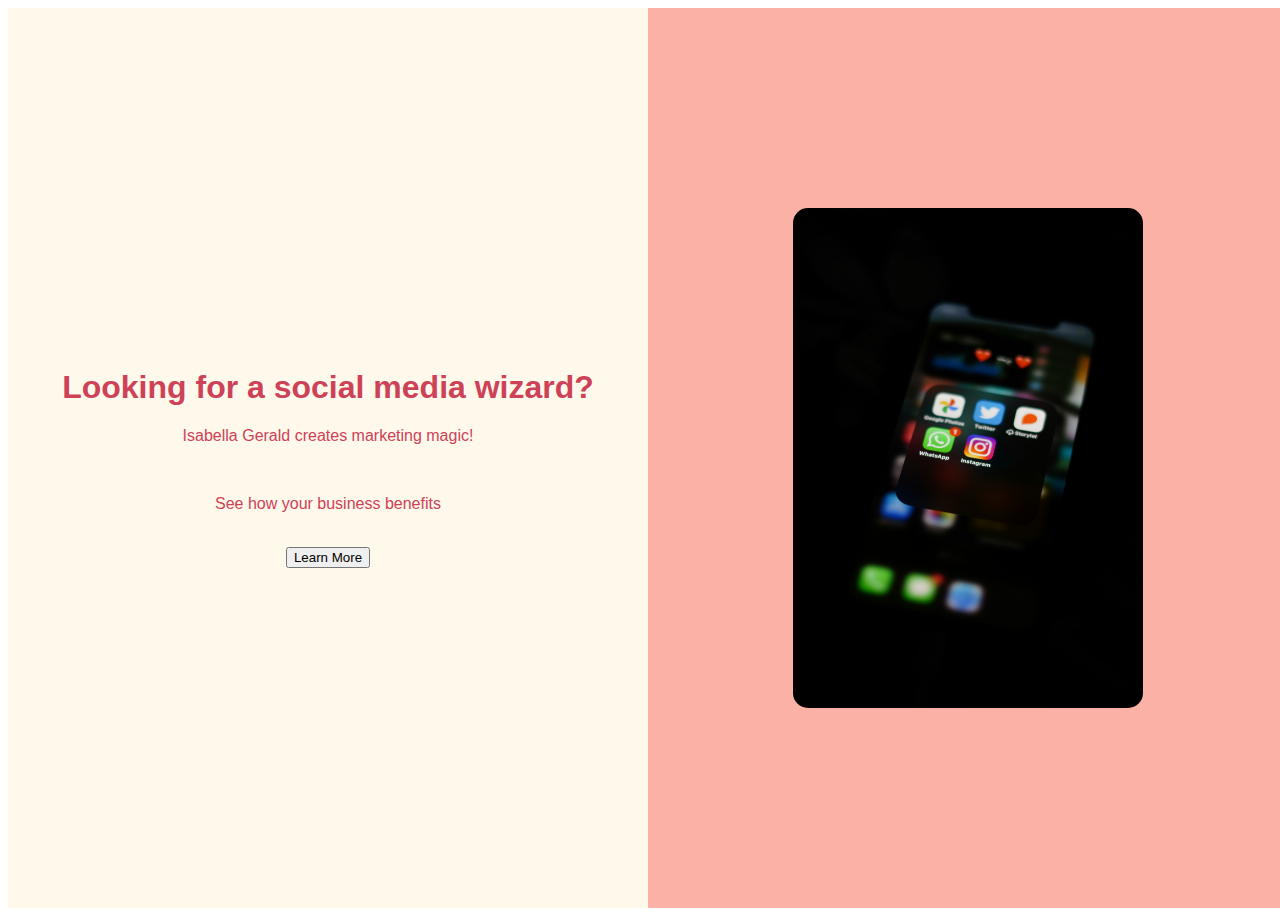
==== index.html @ b95b96a4 "Original Upload" ====
<!DOCTYPE html>
<html lang="en">
  <head>
    <meta charset="UTF-8" />
    <meta name="viewport" content="width=device-width, initial-scale=1.0" />
    <title>Social Media Consultant</title>
    <link rel="stylesheet" href="style.css" />
  </head>
  <body>
    <div class="row">
      <div class="column center" style="background-color: #fff9ec">
        <div class="text">
        <h1>Looking for a social media wizard?</h1>
        <p>Isabella Gerald creates marketing magic!</p>
        <br />
        <p>See how your business benefits</p>
        <br />
        <button type="button">Learn More</button>
      </div>
      </div>
      <div class="column center" style="background-color:#fcb1a6">
        <img src="/assets/socialmed.jpg" alt="phone" class="phone_image" height="350px"></img>
      </div>
    </div>
  </body>
</html>
---- style.css ----
.row {
  display: flex;
  height: 100vh;
  width: 100vw;
}

.column {
  width: 50%;
}

.phone_image {
  border-radius: 15px;
  height: 500px;
  width: 350px;
  margin: auto;
}

body {
  font-family: "Franklin Gothic Medium", "Arial Narrow", Arial, sans-serif;
  color: #ce4257;
  text-align: center;
  display: flex;
  flex-direction: column;
  justify-content: center;
}

.center {
  display: flex;
  flex-direction: column;
  justify-content: center;
}
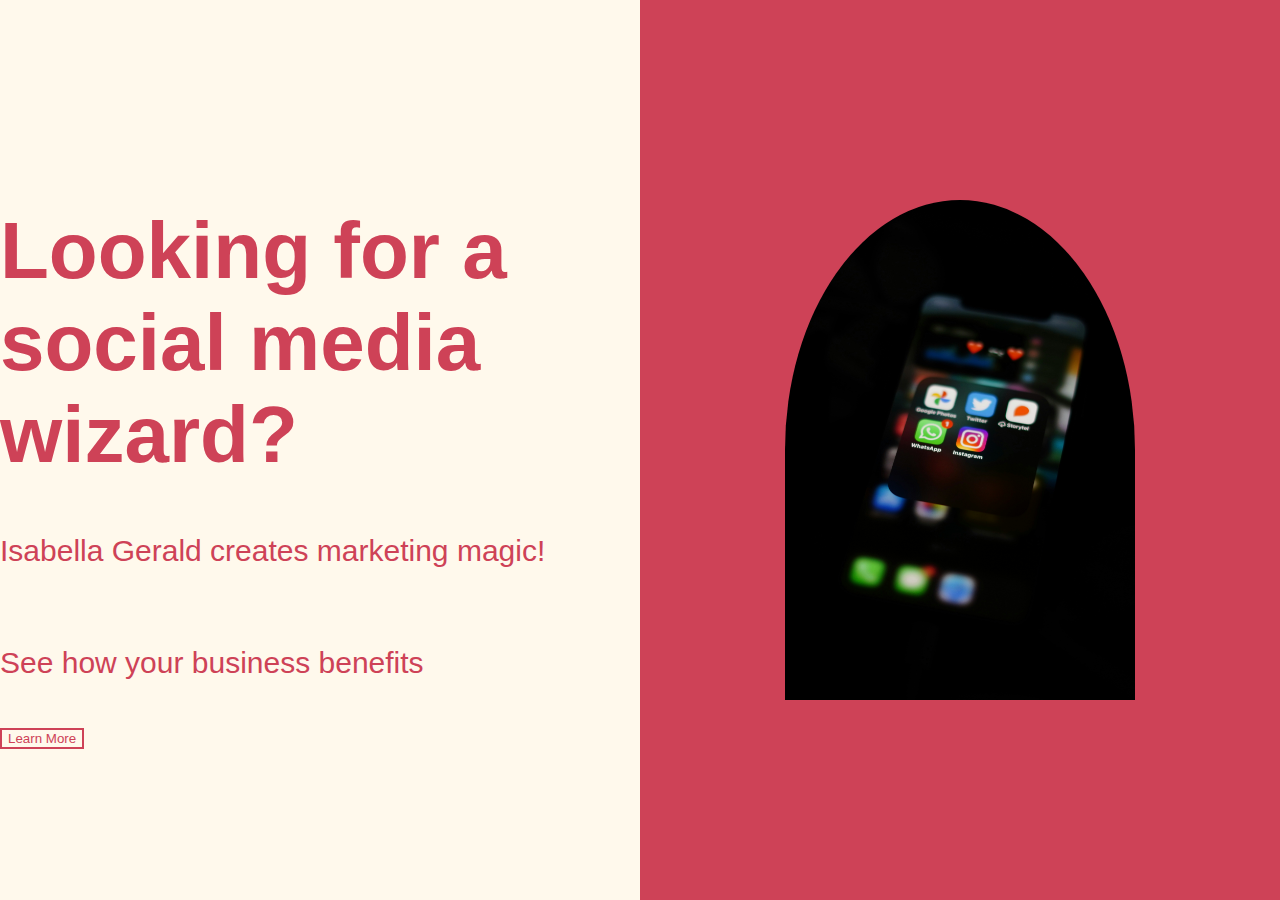
==== commit efd8a04f: "edit two" ====
--- a/index.html
+++ b/index.html
@@ -15,10 +15,10 @@
         <br />
         <p>See how your business benefits</p>
         <br />
-        <button type="button">Learn More</button>
+        <a href="about-me.html"><button class="button">Learn More</button></a>
       </div>
       </div>
-      <div class="column center" style="background-color:#fcb1a6">
+      <div class="column center" style="background-color:#ce4257">
         <img src="/assets/socialmed.jpg" alt="phone" class="phone_image" height="350px"></img>
       </div>
     </div>
--- a/style.css
+++ b/style.css
@@ -9,7 +9,7 @@
 }
 
 .phone_image {
-  border-radius: 15px;
+  border-radius: 60% 60% 0% 0%;
   height: 500px;
   width: 350px;
   margin: auto;
@@ -18,10 +18,19 @@
 body {
   font-family: "Franklin Gothic Medium", "Arial Narrow", Arial, sans-serif;
   color: #ce4257;
-  text-align: center;
+  text-align: left;
   display: flex;
   flex-direction: column;
   justify-content: center;
+  margin: 0px;
+}
+
+h1 {
+  font-size: 80px;
+}
+
+p {
+  font-size: 30px;
 }
 
 .center {
@@ -29,3 +38,65 @@
   flex-direction: column;
   justify-content: center;
 }
+
+
+.button {
+  font-family: 'Franklin Gothic Medium', 'Arial Narrow', Arial, sans-serif
+  font-size: 20px;
+  background-color: #fff9ec;
+  color: #ce4257;
+  border: #ce4257 2px solid;
+  justify-content: center;
+  align-items:center
+}
+
+.tembo{
+  background-color: #ce4257;
+  color: #fff9ec;
+  font-family: 'Franklin Gothic Medium', 'Arial Narrow', Arial, sans-serif;
+  text-align: left;
+  display: flex;
+  flex-direction: row;
+  justify-content: center;
+}
+
+.abutton{
+  font-family:'Franklin Gothic Medium', 'Arial Narrow', Arial, sans-serif ;
+  font-size: 25px;
+  background-color: #ce4257;
+  color: #fff9ec;
+  border: #fff9ec 5px solid;
+  justify-content: center;
+}
+
+.portrait{
+  border-radius: 70% 70% 0% 0%;;
+  height: 500px;
+  width: 350px;
+  margin: auto;
+}
+
+.abcolumn{
+  display: flex;
+  height: 100vh;
+  width: 100vw;
+  padding-left: 75px;
+  padding-right: 55px;
+}
+
+.abrow{
+  width: 50%;
+  padding-top: 90px;
+  padding-left: 55px;
+}
+
+.services{
+  font-family: 'Franklin Gothic Medium', 'Arial Narrow', Arial, sans-serif;
+  background-color: #fff9ec;
+}
+
+.group{
+  display: flex;
+  flex-wrap: wrap;
+
+}